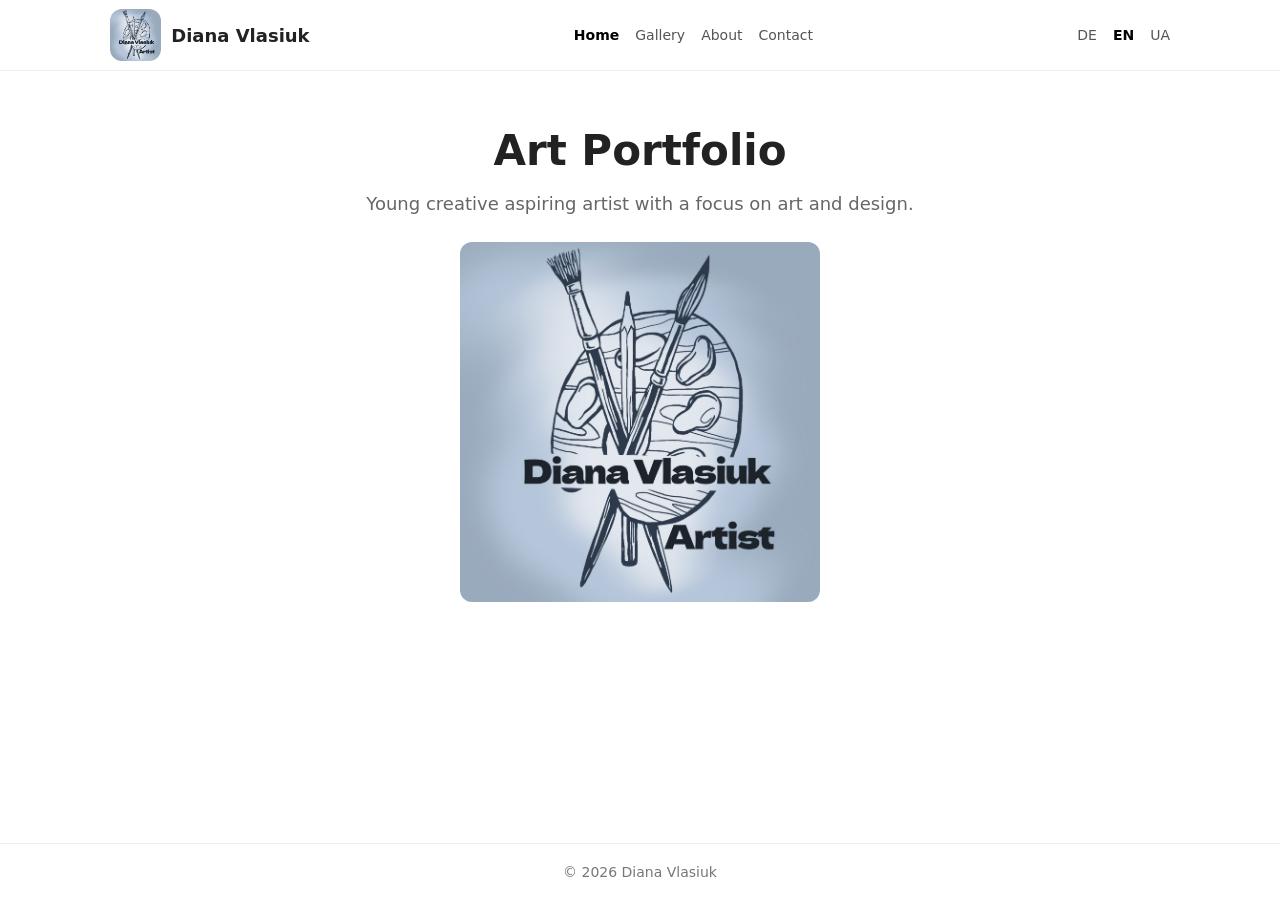
==== en/index.html @ 238f01ce "Initial commit" ====
<!DOCTYPE html>
<html lang="en">
<head>
  <meta charset="UTF-8" />
  <title>Diana Vlasiuk – Art Portfolio</title>
  <meta name="viewport" content="width=device-width, initial-scale=1.0" />

  <link rel="stylesheet" href="/assets/css/style.css" />
</head>
<body>

  <!-- HEADER / MENU -->
  <header class="header">
    <div class="container">      
      <div class="logo">
        <img src="../assets/images/logo/logo.jpg">
        <span>Diana Vlasiuk</span>
      </div>

      <nav class="nav-menu">
        <a href="/en/index.html" class="active">Home</a>
        <a href="/en/gallery.html">Gallery</a>
        <a href="/en/about.html">About</a>
        <a href="/en/contact.html">Contact</a>
      </nav>

      <!-- Language switch -->
      <div class="lang-switch">
        <a href="/de/index.html">DE</a>
        <a href="/en/index.html" class="active">EN</a>
        <a href="/ua/index.html">UA</a>
      </div>
    </div>
  </header>

  <!-- MAIN CONTENT -->
  <main class="container">
    <section class="hero">
      <h1>Art Portfolio</h1>
      <p>Young creative aspiring artist with a focus on art and design.</p>
      <!-- BIG LOGO -->
      <div class="big-logo">
          <img src="../assets/images/logo/logo.jpg" alt="Diana's logo" class="profile-photo">
      </div>      
    </section>
  </main>

  <!-- FOOTER -->
  <footer class="footer">
    <div class="container">
      © 2026 Diana Vlasiuk
    </div>
  </footer>

</body>
</html>
---- assets/css/style.css ----
/* ===============================
   GLOBAL
================================ */

* {
  box-sizing: border-box;
}

html, body {
  height: 100%;
  margin: 0;
}

body {
  display: flex;
  flex-direction: column;
  font-family: system-ui, -apple-system, BlinkMacSystemFont, "Segoe UI", sans-serif;
  color: #222;
  background: #fff;
}

main {
  flex: 1;
}

.container {
  max-width: 1100px;
  margin: 0 auto;
  padding: 0 20px;
  width: 100%;
}

/* ===============================
   HEADER
================================ */

.header {
  border-bottom: 1px solid #eee;
}

.header .container {
  display: flex;
  align-items: center;
  justify-content: space-between;
  min-height: 70px;
  flex-wrap: wrap;
}

.logo {
  display: flex;
  align-items: center;
  gap: 10px;
  font-weight: 600;
  font-size: 18px;
}

.logo img {
  height: clamp(40px, 4vw, 70px);
  width: auto;
  border-radius: 12px;
}

.big-logo img {
  height: 40vh;
  width: auto;
  border-radius: 12px;
}

.nav-menu,
.lang-switch {
  display: flex;
  flex-wrap: wrap;
}

.nav-menu a,
.lang-switch a {
  margin-left: 16px;
  text-decoration: none;
  color: #555;
  font-size: 14px;
}

.nav-menu a.active,
.lang-switch a.active {
  color: #000;
  font-weight: 600;
}

/* ===============================
   HERO
================================ */

.hero {
  padding: 20px 0;
  text-align: center;
}

.hero h1 {
  font-size: clamp(28px, 5vw, 42px);
  margin-bottom: 12px;
}

.hero p {
  font-size: 18px;
  color: #666;
}

/* ===============================
   FOOTER
================================ */

.footer {
  border-top: 1px solid #eee;
  padding: 20px 0;
  text-align: center;
  font-size: 14px;
  color: #777;
}

/* ===============================
   GALLERY
================================ */

.gallery h1 {
  margin: 60px 0 30px;
  text-align: center;
}

.filters {
  text-align: center;
  margin-bottom: 30px;
}

.filter-btn {
  border: 1px solid #ddd;
  background: white;
  padding: 8px 16px;
  margin: 6px;
  border-radius: 20px;
  cursor: pointer;
  font-size: 14px;
  transition: 0.3s ease;
}

.filter-btn.active,
.filter-btn:hover {
  background: #000;
  color: #fff;
  border-color: #000;
}

/* Responsive grid */

.gallery-grid {
  display: grid;
  grid-template-columns: repeat(auto-fit, minmax(240px, 1fr));
  gap: 20px;
  margin-bottom: 80px;
}

.gallery-item {
  display: flex;
  justify-content: center;
  align-items: center;
  background: white;
  border-radius: 12px;
  overflow: hidden;
  box-shadow: 0 5px 15px rgba(0,0,0,0.08);
  transition: transform 0.3s ease;
}

.gallery-item:hover {
  transform: scale(1.03);
}

.gallery-item img {
  width: 100%;
  height: auto;
  display: block;
  cursor: pointer;
  transition: transform 0.3s ease;
}

.gallery-item img:hover {
    transform: scale(1.05);
}

/* Landscape support */

.gallery-item.landscape {
  grid-column: span 2;
}

@media (max-width: 768px) {
  .gallery-item.landscape {
    grid-column: span 1;
  }
}

/* ===============================
   LIGHTBOX
================================ */

.lightbox {
  display: none;
  position: fixed;
  inset: 0;
  background: rgba(0,0,0,0.9);
  justify-content: center;
  align-items: center;
  z-index: 1000;
}

.lightbox img {
  max-width: 90%;
  max-height: 90%;
  border-radius: 6px;
}

.close {
  position: absolute;
  top: 20px;
  right: 30px;
  font-size: 40px;
  color: white;
  cursor: pointer;
}

.nav {
  position: absolute;
  top: 50%;
  transform: translateY(-50%);
  font-size: 50px;
  color: white;
  background: none;
  border: none;
  cursor: pointer;
  padding: 20px;
}

.prev { left: 20px; }
.next { right: 20px; }

.nav:hover,
.close:hover {
  opacity: 0.7;
}

/* ===== ABOUT PAGE ===== */
.about-container {
    max-width: 1100px;
    margin: 0px auto;
    padding: 0 20px;
}

/* ===== ABOUT HERO CORRECTIONS ===== */
.about-hero {
    text-align: center;
    margin: 0px auto 30px;
    padding-top: 0; 
}

.about-hero h1 {
    font-size: 32px;
    margin-bottom: 12px;
    font-weight: 600;
}

.about-intro {
    font-size: 16px;
    max-width: 700px;
    margin: 0 auto;
    color: #555;
    line-height: 1.5;
}

/* Grid layout */
.about-grid {
    display: grid;
    grid-template-columns: 1.3fr 1fr 1fr 1fr;
    gap: 25px;
}

.about-card {
    background: #f7f7f7;
    padding: 5px 15px;
    border-radius: 14px;
    box-shadow: 0 4px 15px rgba(0,0,0,0.05);
    transition: transform 0.3s ease, box-shadow 0.3s ease;
}

.about-card:hover {
    transform: translateY(-5px);
    box-shadow: 0 8px 25px rgba(0,0,0,0.08);
}

.about-card h2 {
    margin-bottom: 15px;
    font-size: 20px;
    color: #222;
}

.about-card p,
.about-card li {
    color: #555;
    line-height: 1.6;
}

.about-card ul {
    padding-left: 18px;
}

/* виділений блок */
.highlight {
    background: #eaeaea;
}

/* ===== RESPONSIVE ===== */
@media (max-width: 1200px) {
    .about-grid {
        grid-template-columns: repeat(2, 1fr);
    }
}

@media (max-width: 700px) {
    .about-grid {
        grid-template-columns: 1fr;
    }
}

/* ===============================
   CONTACT PAGE – OPTIMIZED
================================ */

.contact-container {
  max-width: 1100px;
  margin: 20px auto;
  padding: 0 20px;
}

.contact-hero {
  text-align: center;
  margin-bottom: 20px;
}

.contact-hero h3 {
  font-size: 24px;
  margin: 0;
}

/* --- NEW GRID --- */

.contact-grid {
  display: grid;
  grid-template-columns: 250px 2fr;
  gap: 18px;
}

.photo-card {
  grid-column: 1;
  grid-row: 1 / span 2;
}

.contact-grid > .contact-card:not(.photo-card) {
  grid-column: 2;
}

.profile-photo {
  width: 100%;
  border-radius: 12px;
  margin-top: 10px;
}

/* Cards */

.contact-card {
  background: #f7f7f7;
  padding: 5px 15px;
  border-radius: 12px;
  box-shadow: 0 3px 10px rgba(0,0,0,0.05);
}

.contact-card h2 {
  margin: 0 0 8px;
  font-size: 16px;
}

.contact-card p,
.contact-card li {
  font-size: 14px;
  line-height: 1.4;
  margin: 4px 0;
}

.contact-card ul {
  padding-left: 18px;
  margin: 0;
}

.contact-grid > .contact-card:nth-last-child(2),
.contact-grid > .contact-card:last-child {
  grid-column: span 1;
}

/* ===============================
   RESPONSIVE
================================ */

@media (max-width: 900px) {

  .contact-grid {
    grid-template-columns: 1fr;
  }

  .photo-card {
    grid-row: auto;
  }

}

@media (max-width: 768px) {

  .header .container {
    flex-direction: column;
    align-items: flex-start;
    gap: 10px;
  }

  .nav-menu a,
  .lang-switch a {
    margin-left: 0;
    margin-right: 12px;
  }

  .hero {
    padding: 50px 0;
  }

}
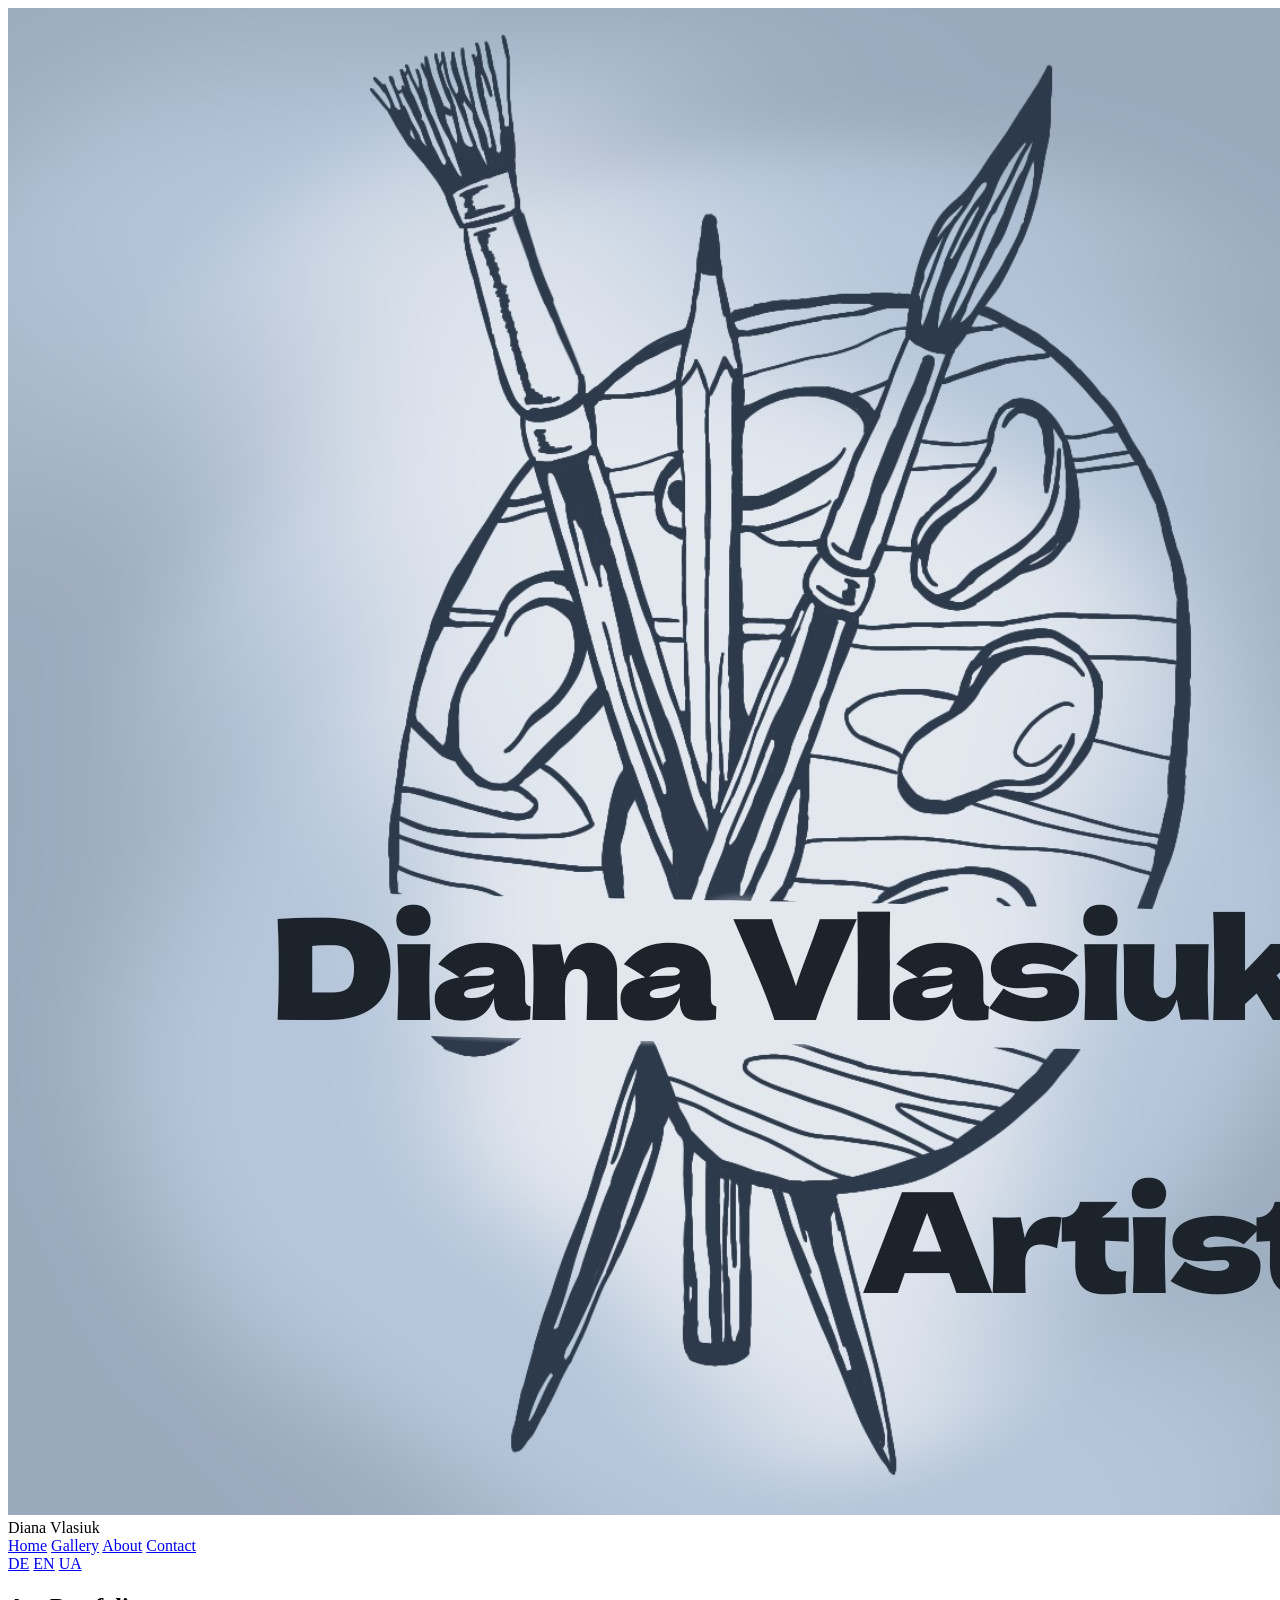
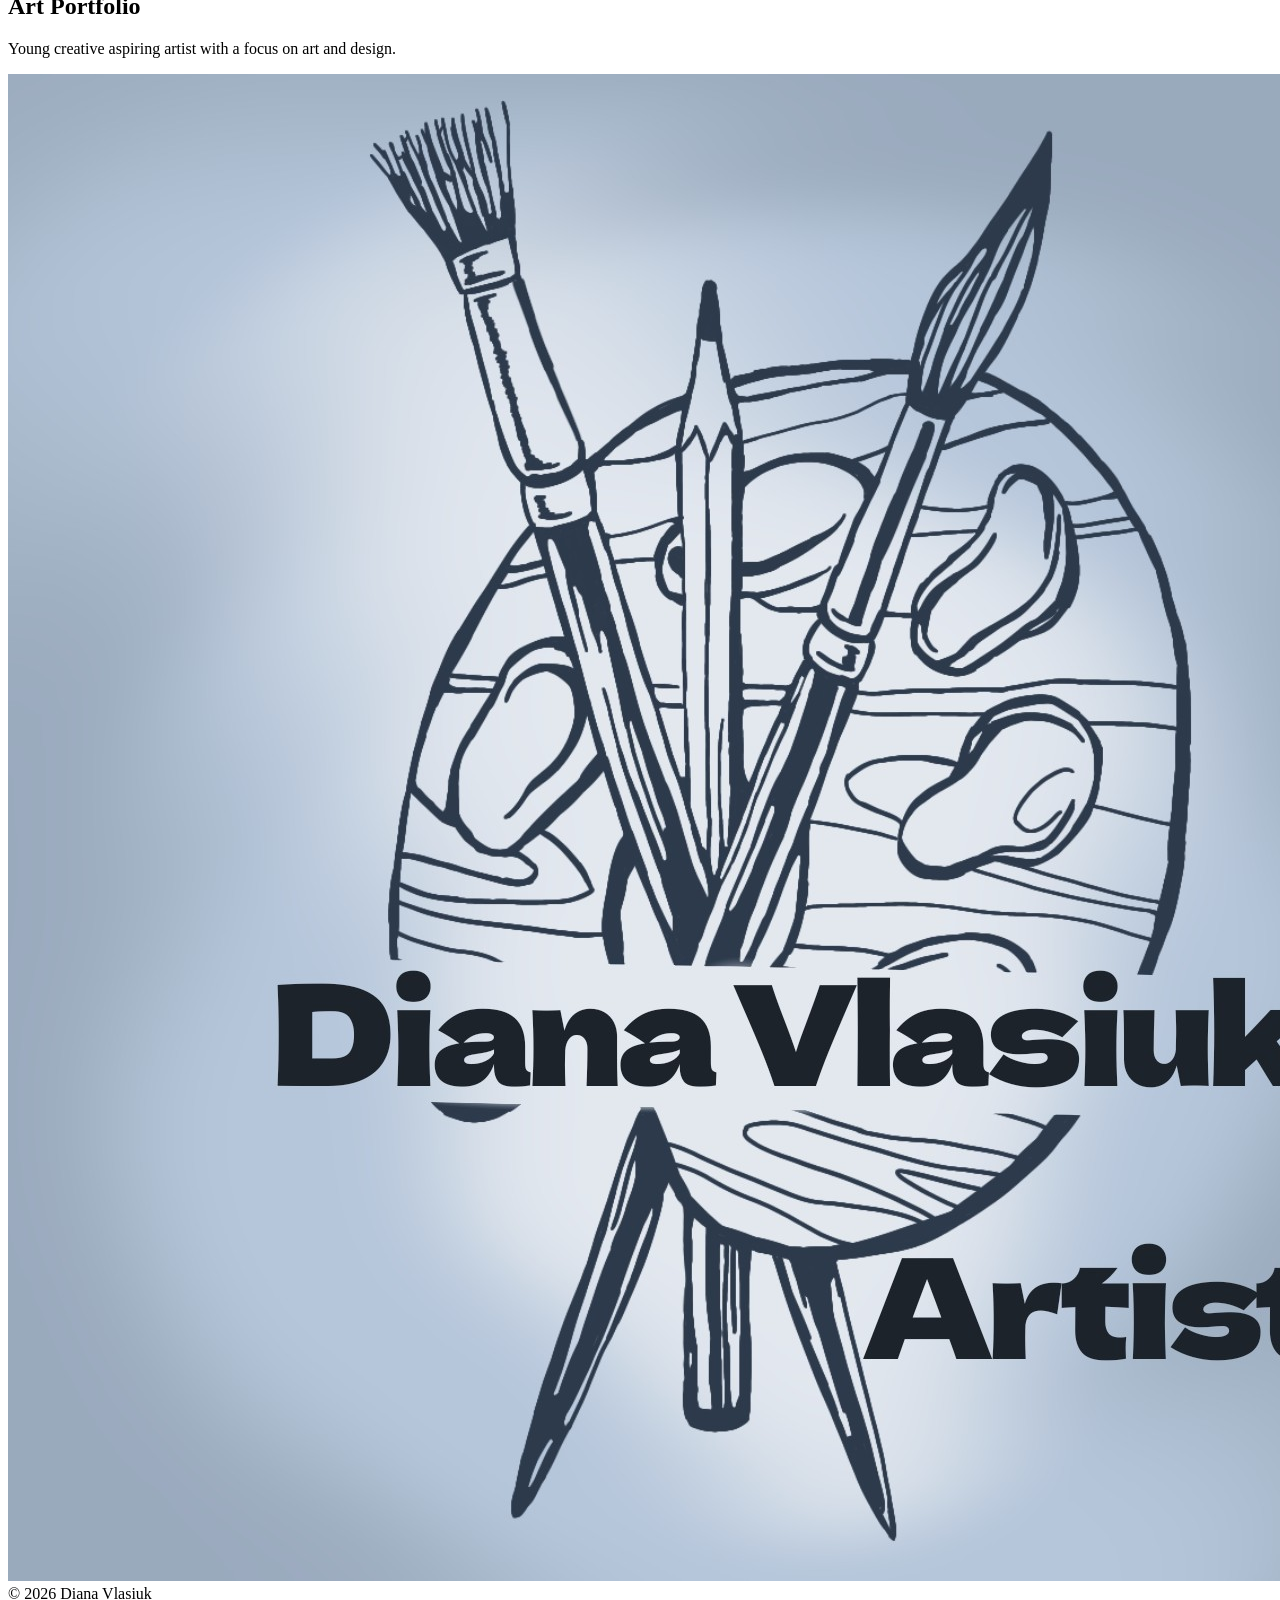
==== commit b1367e83: "Changed path for menu" ====
--- a/en/index.html
+++ b/en/index.html
@@ -5,7 +5,7 @@
   <title>Diana Vlasiuk – Art Portfolio</title>
   <meta name="viewport" content="width=device-width, initial-scale=1.0" />
 
-  <link rel="stylesheet" href="/assets/css/style.css" />
+  <link rel="stylesheet" href="assets/css/style.css" />
 </head>
 <body>
 
@@ -18,17 +18,17 @@
       </div>
 
       <nav class="nav-menu">
-        <a href="/en/index.html" class="active">Home</a>
-        <a href="/en/gallery.html">Gallery</a>
-        <a href="/en/about.html">About</a>
-        <a href="/en/contact.html">Contact</a>
+        <a href="en/index.html" class="active">Home</a>
+        <a href="en/gallery.html">Gallery</a>
+        <a href="en/about.html">About</a>
+        <a href="en/contact.html">Contact</a>
       </nav>
 
       <!-- Language switch -->
       <div class="lang-switch">
-        <a href="/de/index.html">DE</a>
-        <a href="/en/index.html" class="active">EN</a>
-        <a href="/ua/index.html">UA</a>
+        <a href="de/index.html">DE</a>
+        <a href="en/index.html" class="active">EN</a>
+        <a href="ua/index.html">UA</a>
       </div>
     </div>
   </header>
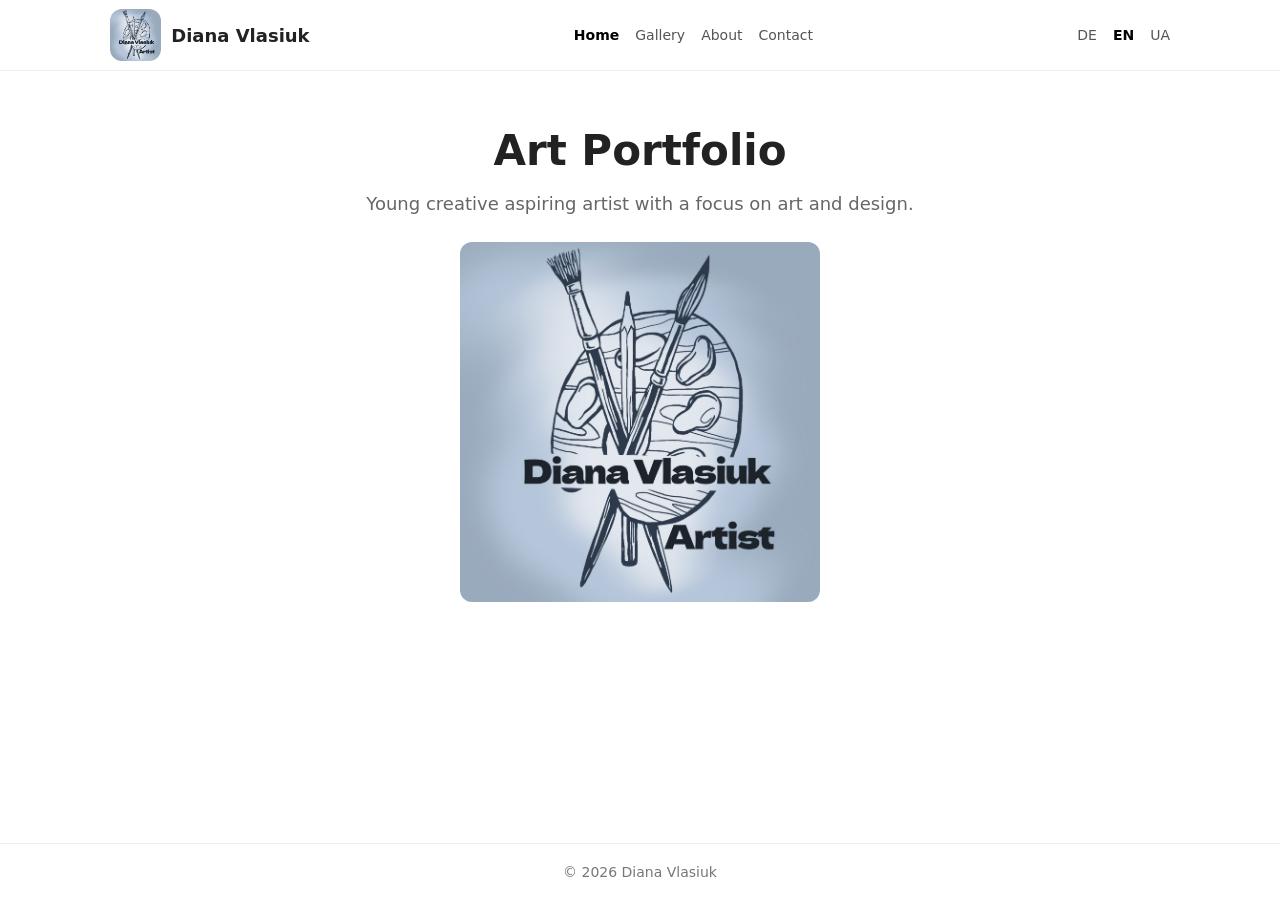
==== commit 0ef669c5: "Fix mistake" ====
--- a/en/index.html
+++ b/en/index.html
@@ -5,7 +5,7 @@
   <title>Diana Vlasiuk – Art Portfolio</title>
   <meta name="viewport" content="width=device-width, initial-scale=1.0" />
 
-  <link rel="stylesheet" href="assets/css/style.css" />
+  <link rel="stylesheet" href="../assets/css/style.css" />
 </head>
 <body>
 
@@ -26,9 +26,9 @@
 
       <!-- Language switch -->
       <div class="lang-switch">
-        <a href="de/index.html">DE</a>
-        <a href="en/index.html" class="active">EN</a>
-        <a href="ua/index.html">UA</a>
+        <a href="../de/index.html">DE</a>
+        <a href="../en/index.html" class="active">EN</a>
+        <a href="../ua/index.html">UA</a>
       </div>
     </div>
   </header>
--- a/assets/css/style.css
+++ b/assets/css/style.css
@@ -0,0 +1,439 @@
+/* ===============================
+   GLOBAL
+================================ */
+
+* {
+  box-sizing: border-box;
+}
+
+html, body {
+  height: 100%;
+  margin: 0;
+}
+
+body {
+  display: flex;
+  flex-direction: column;
+  font-family: system-ui, -apple-system, BlinkMacSystemFont, "Segoe UI", sans-serif;
+  color: #222;
+  background: #fff;
+}
+
+main {
+  flex: 1;
+}
+
+.container {
+  max-width: 1100px;
+  margin: 0 auto;
+  padding: 0 20px;
+  width: 100%;
+}
+
+/* ===============================
+   HEADER
+================================ */
+
+.header {
+  border-bottom: 1px solid #eee;
+}
+
+.header .container {
+  display: flex;
+  align-items: center;
+  justify-content: space-between;
+  min-height: 70px;
+  flex-wrap: wrap;
+}
+
+.logo {
+  display: flex;
+  align-items: center;
+  gap: 10px;
+  font-weight: 600;
+  font-size: 18px;
+}
+
+.logo img {
+  height: clamp(40px, 4vw, 70px);
+  width: auto;
+  border-radius: 12px;
+}
+
+.big-logo img {
+  height: 40vh;
+  width: auto;
+  border-radius: 12px;
+}
+
+.nav-menu,
+.lang-switch {
+  display: flex;
+  flex-wrap: wrap;
+}
+
+.nav-menu a,
+.lang-switch a {
+  margin-left: 16px;
+  text-decoration: none;
+  color: #555;
+  font-size: 14px;
+}
+
+.nav-menu a.active,
+.lang-switch a.active {
+  color: #000;
+  font-weight: 600;
+}
+
+/* ===============================
+   HERO
+================================ */
+
+.hero {
+  padding: 20px 0;
+  text-align: center;
+}
+
+.hero h1 {
+  font-size: clamp(28px, 5vw, 42px);
+  margin-bottom: 12px;
+}
+
+.hero p {
+  font-size: 18px;
+  color: #666;
+}
+
+/* ===============================
+   FOOTER
+================================ */
+
+.footer {
+  border-top: 1px solid #eee;
+  padding: 20px 0;
+  text-align: center;
+  font-size: 14px;
+  color: #777;
+}
+
+/* ===============================
+   GALLERY
+================================ */
+
+.gallery h1 {
+  margin: 60px 0 30px;
+  text-align: center;
+}
+
+.filters {
+  text-align: center;
+  margin-bottom: 30px;
+}
+
+.filter-btn {
+  border: 1px solid #ddd;
+  background: white;
+  padding: 8px 16px;
+  margin: 6px;
+  border-radius: 20px;
+  cursor: pointer;
+  font-size: 14px;
+  transition: 0.3s ease;
+}
+
+.filter-btn.active,
+.filter-btn:hover {
+  background: #000;
+  color: #fff;
+  border-color: #000;
+}
+
+/* Responsive grid */
+
+.gallery-grid {
+  display: grid;
+  grid-template-columns: repeat(auto-fit, minmax(240px, 1fr));
+  gap: 20px;
+  margin-bottom: 80px;
+}
+
+.gallery-item {
+  display: flex;
+  justify-content: center;
+  align-items: center;
+  background: white;
+  border-radius: 12px;
+  overflow: hidden;
+  box-shadow: 0 5px 15px rgba(0,0,0,0.08);
+  transition: transform 0.3s ease;
+}
+
+.gallery-item:hover {
+  transform: scale(1.03);
+}
+
+.gallery-item img {
+  width: 100%;
+  height: auto;
+  display: block;
+  cursor: pointer;
+  transition: transform 0.3s ease;
+}
+
+.gallery-item img:hover {
+    transform: scale(1.05);
+}
+
+/* Landscape support */
+
+.gallery-item.landscape {
+  grid-column: span 2;
+}
+
+@media (max-width: 768px) {
+  .gallery-item.landscape {
+    grid-column: span 1;
+  }
+}
+
+/* ===============================
+   LIGHTBOX
+================================ */
+
+.lightbox {
+  display: none;
+  position: fixed;
+  inset: 0;
+  background: rgba(0,0,0,0.9);
+  justify-content: center;
+  align-items: center;
+  z-index: 1000;
+}
+
+.lightbox img {
+  max-width: 90%;
+  max-height: 90%;
+  border-radius: 6px;
+}
+
+.close {
+  position: absolute;
+  top: 20px;
+  right: 30px;
+  font-size: 40px;
+  color: white;
+  cursor: pointer;
+}
+
+.nav {
+  position: absolute;
+  top: 50%;
+  transform: translateY(-50%);
+  font-size: 50px;
+  color: white;
+  background: none;
+  border: none;
+  cursor: pointer;
+  padding: 20px;
+}
+
+.prev { left: 20px; }
+.next { right: 20px; }
+
+.nav:hover,
+.close:hover {
+  opacity: 0.7;
+}
+
+/* ===== ABOUT PAGE ===== */
+.about-container {
+    max-width: 1100px;
+    margin: 0px auto;
+    padding: 0 20px;
+}
+
+/* ===== ABOUT HERO CORRECTIONS ===== */
+.about-hero {
+    text-align: center;
+    margin: 0px auto 30px;
+    padding-top: 0; 
+}
+
+.about-hero h1 {
+    font-size: 32px;
+    margin-bottom: 12px;
+    font-weight: 600;
+}
+
+.about-intro {
+    font-size: 16px;
+    max-width: 700px;
+    margin: 0 auto;
+    color: #555;
+    line-height: 1.5;
+}
+
+/* Grid layout */
+.about-grid {
+    display: grid;
+    grid-template-columns: 1.3fr 1fr 1fr 1fr;
+    gap: 25px;
+}
+
+.about-card {
+    background: #f7f7f7;
+    padding: 5px 15px;
+    border-radius: 14px;
+    box-shadow: 0 4px 15px rgba(0,0,0,0.05);
+    transition: transform 0.3s ease, box-shadow 0.3s ease;
+}
+
+.about-card:hover {
+    transform: translateY(-5px);
+    box-shadow: 0 8px 25px rgba(0,0,0,0.08);
+}
+
+.about-card h2 {
+    margin-bottom: 15px;
+    font-size: 20px;
+    color: #222;
+}
+
+.about-card p,
+.about-card li {
+    color: #555;
+    line-height: 1.6;
+}
+
+.about-card ul {
+    padding-left: 18px;
+}
+
+/* виділений блок */
+.highlight {
+    background: #eaeaea;
+}
+
+/* ===== RESPONSIVE ===== */
+@media (max-width: 1200px) {
+    .about-grid {
+        grid-template-columns: repeat(2, 1fr);
+    }
+}
+
+@media (max-width: 700px) {
+    .about-grid {
+        grid-template-columns: 1fr;
+    }
+}
+
+/* ===============================
+   CONTACT PAGE – OPTIMIZED
+================================ */
+
+.contact-container {
+  max-width: 1100px;
+  margin: 20px auto;
+  padding: 0 20px;
+}
+
+.contact-hero {
+  text-align: center;
+  margin-bottom: 20px;
+}
+
+.contact-hero h3 {
+  font-size: 24px;
+  margin: 0;
+}
+
+/* --- NEW GRID --- */
+
+.contact-grid {
+  display: grid;
+  grid-template-columns: 250px 2fr;
+  gap: 18px;
+}
+
+.photo-card {
+  grid-column: 1;
+  grid-row: 1 / span 2;
+}
+
+.contact-grid > .contact-card:not(.photo-card) {
+  grid-column: 2;
+}
+
+.profile-photo {
+  width: 100%;
+  border-radius: 12px;
+  margin-top: 10px;
+}
+
+/* Cards */
+
+.contact-card {
+  background: #f7f7f7;
+  padding: 5px 15px;
+  border-radius: 12px;
+  box-shadow: 0 3px 10px rgba(0,0,0,0.05);
+}
+
+.contact-card h2 {
+  margin: 0 0 8px;
+  font-size: 16px;
+}
+
+.contact-card p,
+.contact-card li {
+  font-size: 14px;
+  line-height: 1.4;
+  margin: 4px 0;
+}
+
+.contact-card ul {
+  padding-left: 18px;
+  margin: 0;
+}
+
+.contact-grid > .contact-card:nth-last-child(2),
+.contact-grid > .contact-card:last-child {
+  grid-column: span 1;
+}
+
+/* ===============================
+   RESPONSIVE
+================================ */
+
+@media (max-width: 900px) {
+
+  .contact-grid {
+    grid-template-columns: 1fr;
+  }
+
+  .photo-card {
+    grid-row: auto;
+  }
+
+}
+
+@media (max-width: 768px) {
+
+  .header .container {
+    flex-direction: column;
+    align-items: flex-start;
+    gap: 10px;
+  }
+
+  .nav-menu a,
+  .lang-switch a {
+    margin-left: 0;
+    margin-right: 12px;
+  }
+
+  .hero {
+    padding: 50px 0;
+  }
+
+}
